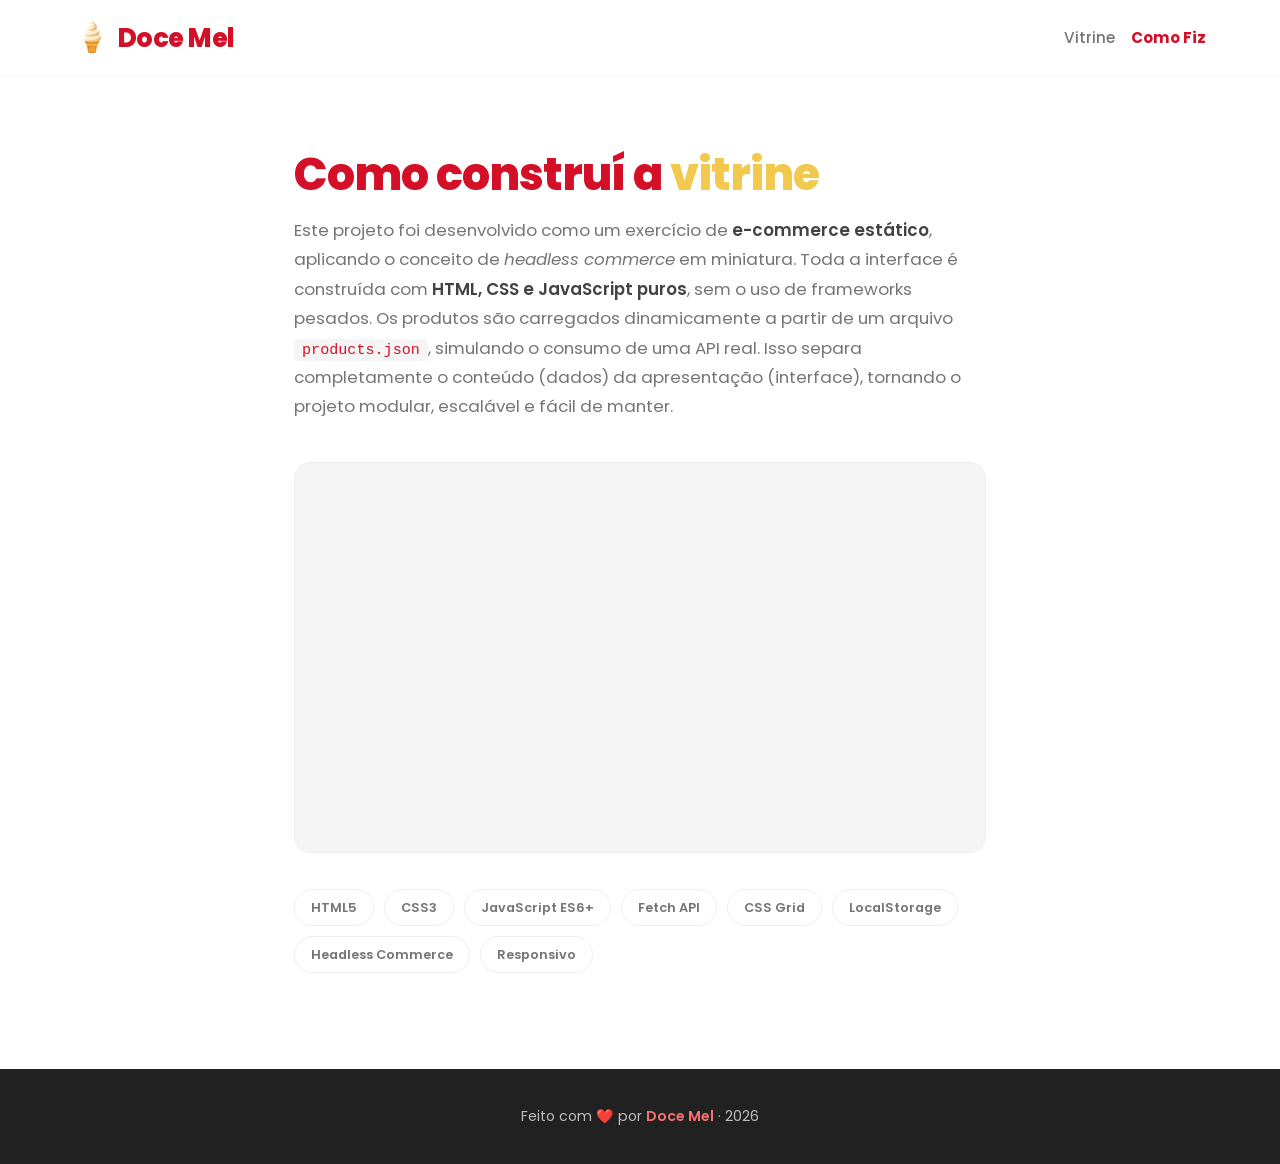
==== como-fiz.html @ f8a7ebe9 "feature/ página base onde irei postar um vídeo de como fiz todo o projeto" ====
<!DOCTYPE html>
<html lang="pt-BR">

<head>
  <meta charset="UTF-8" />
  <meta name="viewport" content="width=device-width, initial-scale=1.0" />

  <!-- SEO -->
  <title>Como Fiz — Doce Mel | Processo de Construção</title>
  <meta name="description"
    content="Conheça o processo técnico por trás da construção da vitrine digital da Doce Mel." />

  <!-- Favicon -->
  <link rel="icon"
    href="data:image/svg+xml,<svg xmlns='http://www.w3.org/2000/svg' viewBox='0 0 100 100'><text y='.9em' font-size='90'>🍦</text></svg>" />

  <!-- Estilos -->
  <link rel="stylesheet" href="style.css" />
</head>

<body>
  <!-- HEADER -->
  <header class="header" id="header">
    <div class="header__container">
      <a href="index.html" class="header__logo" id="logo">
        <span class="header__logo-icon">🍦</span>
        Doce Mel
      </a>

      <div class="header__right">
        <nav class="header__nav" id="main-nav" aria-label="Navegação principal">
          <a href="index.html" class="header__nav-link" id="nav-vitrine">
            Vitrine
          </a>
          <a href="como-fiz.html" class="header__nav-link header__nav-link--active" id="nav-como-fiz">
            Como Fiz
          </a>
        </nav>
      </div>
    </div>
  </header>

  <main>
    <section class="como-fiz" id="como-fiz-section">
      <h1 class="como-fiz__titulo">
        Como construí a
        <span class="como-fiz__titulo-destaque">vitrine</span>
      </h1>

      <p class="como-fiz__descricao">
        Este projeto foi desenvolvido como um exercício de <strong>e-commerce estático</strong>,
        aplicando o conceito de <em>headless commerce</em> em miniatura. Toda a interface é construída
        com <strong>HTML, CSS e JavaScript puros</strong>, sem o uso de frameworks pesados.
        Os produtos são carregados dinamicamente a partir de um arquivo <code>products.json</code>,
        simulando o consumo de uma API real. Isso separa completamente o conteúdo (dados) da
        apresentação (interface), tornando o projeto modular, escalável e fácil de manter.
      </p>

      <!-- Vídeo (iframe genérico para YouTube) -->
      <div class="como-fiz__video-wrapper" id="video-wrapper">
        <iframe
          src=""
          title="Vídeo explicativo: Como construí a vitrine da Doce Mel"
          allow="accelerometer; autoplay; clipboard-write; encrypted-media; gyroscope; picture-in-picture"
          allowfullscreen
        ></iframe>
      </div>

      <!-- Tecnologias -->
      <div class="como-fiz__techs" id="tech-tags">
        <span class="como-fiz__tech-tag">HTML5</span>
        <span class="como-fiz__tech-tag">CSS3</span>
        <span class="como-fiz__tech-tag">JavaScript ES6+</span>
        <span class="como-fiz__tech-tag">Fetch API</span>
        <span class="como-fiz__tech-tag">CSS Grid</span>
        <span class="como-fiz__tech-tag">LocalStorage</span>
        <span class="como-fiz__tech-tag">Headless Commerce</span>
        <span class="como-fiz__tech-tag">Responsivo</span>
      </div>
    </section>
  </main>

  <!-- FOOTER -->
  <footer class="footer" id="footer">
    <p class="footer__texto">
      Feito com <span class="footer__emoji">❤️</span> por
      <strong>Doce Mel</strong> · 2026
    </p>
  </footer>
</body>

</html>
---- style.css ----
/* ============================================================
   DOCE MEL — Sorveteria E-commerce
   Design System: Clean Moderno & Gourmet
   Paleta: Branco puro · Vermelho vibrante · Amarelo dourado
   ============================================================ */

/* --- Fonte geométrica moderna via Google Fonts --- */
@import url('https://fonts.googleapis.com/css2?family=Poppins:wght@300;400;500;600;700;800&display=swap');

/* ============================================================
   1. DESIGN TOKENS
   ============================================================ */
:root {
  /* Vermelho — cor principal */
  --red-50:  #fef2f2;
  --red-100: #fee2e2;
  --red-200: #fecaca;
  --red-300: #f87171;
  --red-400: #ef4444;
  --red-500: #D31027; /* Vermelho Vibrante/Profundo */
  --red-600: #C01313;
  --red-700: #a01010;
  --red-800: #7f0d0d;

  /* Amarelo dourado — acento mínimo */
  --gold-100: #fff9e6;
  --gold-200: #fef0c7;
  --gold-300: #fde68a;
  --gold-400: #F2C94C; /* Amarelo Dourado */
  --gold-500: #e6b800;

  /* Neutros */
  --white:    #FFFFFF;
  --gray-50:  #FAFAFA;
  --gray-100: #F5F5F5;
  --gray-200: #EEEEEE;
  --gray-300: #E0E0E0;
  --gray-400: #BDBDBD;
  --gray-500: #9E9E9E;
  --gray-600: #757575;
  --gray-700: #616161;
  --gray-800: #424242;
  --gray-900: #212121;

  /* Tipografia */
  --font: 'Poppins', sans-serif;

  /* Sombras */
  --shadow-xs:   0 1px 3px rgba(0, 0, 0, 0.04);
  --shadow-sm:   0 2px 8px rgba(0, 0, 0, 0.05);
  --shadow-md:   0 4px 16px rgba(0, 0, 0, 0.07);
  --shadow-lg:   0 8px 32px rgba(0, 0, 0, 0.08);
  --shadow-xl:   0 16px 48px rgba(0, 0, 0, 0.10);
  --shadow-red:  0 4px 20px rgba(211, 16, 39, 0.20);
  --shadow-red-hover: 0 8px 28px rgba(211, 16, 39, 0.30);

  /* Raios */
  --r-sm:   8px;
  --r-md:   12px;
  --r-lg:   16px;
  --r-xl:   24px;
  --r-pill: 9999px;

  /* Transições */
  --ease:      0.25s cubic-bezier(0.4, 0, 0.2, 1);
  --ease-out:  0.35s cubic-bezier(0.22, 1, 0.36, 1);
  --ease-spring: 0.4s cubic-bezier(0.34, 1.56, 0.64, 1);

  /* Layout */
  --max-w: 1180px;
  --px:    24px;
}

/* ============================================================
   2. RESET
   ============================================================ */
*, *::before, *::after {
  margin: 0;
  padding: 0;
  box-sizing: border-box;
}

html {
  scroll-behavior: smooth;
  font-size: 16px;
}

body {
  font-family: var(--font);
  background: var(--white);
  color: var(--gray-800);
  line-height: 1.65;
  -webkit-font-smoothing: antialiased;
  -moz-osx-font-smoothing: grayscale;
  overflow-x: hidden;
}

img { max-width: 100%; display: block; }
a   { text-decoration: none; color: inherit; }
ul  { list-style: none; }
button {
  font-family: var(--font);
  cursor: pointer;
  border: none;
  background: none;
}

/* ============================================================
   3. HEADER
   ============================================================ */
.header {
  position: sticky;
  top: 0;
  z-index: 100;
  background: var(--white);
  border-bottom: 1px solid var(--gray-100);
}

.header__container {
  max-width: var(--max-w);
  margin: 0 auto;
  padding: 14px var(--px);
  display: flex;
  align-items: center;
  justify-content: space-between;
}

/* Logo */
.header__logo {
  display: flex;
  align-items: center;
  gap: 8px;
  font-size: 1.6rem;
  font-weight: 800;
  color: var(--red-500);
  letter-spacing: -0.5px;
  transition: opacity var(--ease);
}
.header__logo-image {
  width: 70px;
  height: 70px;
  object-fit: contain;
}

.header__logo:hover {
  opacity: 0.85;
}

.header__logo-icon {
  font-size: 1.8rem;
}

/* Área direita (Nav + Carrinho) */
.header__right {
  display: flex;
  align-items: center;
  gap: 24px;
}

/* Nav — Links de texto simples */
.header__nav {
  display: flex;
  align-items: center;
  gap: 16px;
}

.header__nav-link {
  font-size: 0.95rem;
  font-weight: 500;
  color: var(--gray-600);
  transition: color var(--ease);
}

.header__nav-link:hover {
  color: var(--red-500);
}

.header__nav-link--active {
  color: var(--red-500);
  font-weight: 700;
}

/* Botão Carrinho — CTA Outline (Borda vermelha, Fundo branco, Texto vermelho) */
.cart-btn {
  position: relative;
  display: flex;
  align-items: center;
  gap: 6px;
  padding: 8px 20px;
  background: var(--white);
  color: var(--red-500);
  font-size: 0.9rem;
  font-weight: 600;
  border: 2px solid var(--red-500);
  border-radius: var(--r-pill);
  transition: background var(--ease), color var(--ease), transform var(--ease);
}

.cart-btn:hover {
  background: var(--red-50);
  transform: translateY(-1px);
}

.cart-btn__icon {
  font-size: 1.1rem;
}

.cart-btn__badge {
  position: absolute;
  top: -8px;
  right: -8px;
  min-width: 22px;
  height: 22px;
  padding: 0 6px;
  display: flex;
  align-items: center;
  justify-content: center;
  background: var(--gold-400);
  color: var(--gray-900);
  font-size: 0.72rem;
  font-weight: 700;
  border-radius: var(--r-pill);
  border: 2px solid var(--white);
  transform: scale(0);
  transition: transform var(--ease-spring);
}

.cart-btn__badge--visible {
  transform: scale(1);
}

@keyframes cartBounce {
  0%, 100% { transform: scale(1); }
  30% { transform: scale(1.15); }
  60% { transform: scale(0.95); }
}

.cart-btn--bounce {
  animation: cartBounce 0.35s ease;
}

/* ============================================================
   4. HERO SECTION (SPLIT LAYOUT)
   ============================================================ */
.hero {
  max-width: var(--max-w);
  margin: 0 auto;
  padding: 80px var(--px) 64px;
  display: flex;
  align-items: center;
  justify-content: space-between;
  gap: 48px;
}

/* Coluna Esquerda: Textos e Busca */
.hero__content {
  flex: 1;
  max-width: 540px;
  text-align: left;
}

.hero__badge {
  display: inline-flex;
  align-items: center;
  gap: 6px;
  padding: 6px 16px;
  background: var(--gold-100);
  border: 1px solid var(--gold-300);
  border-radius: var(--r-pill);
  font-size: 0.85rem;
  font-weight: 600;
  color: var(--gold-500);
  margin-bottom: 20px;
  animation: fadeIn 0.5s ease-out;
}

/* Título Totalmente Vermelho (Alto contraste) */
.hero__titulo {
  font-size: clamp(2.8rem, 5vw, 4.2rem);
  font-weight: 800;
  line-height: 1.1;
  color: var(--red-500); 
  letter-spacing: -1.5px;
  margin-bottom: 16px;
  animation: fadeInUp 0.6s ease-out 0.1s both;
}

.hero__subtitulo {
  font-size: clamp(1rem, 1.8vw, 1.15rem);
  font-weight: 400;
  color: var(--gray-600);
  line-height: 1.6;
  margin-bottom: 40px;
  animation: fadeInUp 0.6s ease-out 0.25s both;
}

/* Barra de Busca movida para dentro do Hero */
.busca__wrapper {
  position: relative;
  width: 100%;
  max-width: 480px;
  animation: fadeInUp 0.5s ease-out 0.35s both;
}

.busca__icone {
  position: absolute;
  left: 20px;
  top: 50%;
  transform: translateY(-50%);
  font-size: 1.1rem;
  color: var(--red-500); /* Ícone de lupa vermelho */
  pointer-events: none;
  transition: color var(--ease);
}

.busca__input {
  width: 100%;
  padding: 16px 20px 16px 52px;
  border: 2px solid var(--gold-300); /* Amarelo muito sutil no estado normal */
  border-radius: var(--r-pill);
  font-family: var(--font);
  font-size: 0.95rem;
  font-weight: 400;
  color: var(--gray-800);
  background: var(--white);
  transition: border-color var(--ease), box-shadow var(--ease);
  outline: none;
}

.busca__input::placeholder {
  color: var(--gray-400);
}

/* Focus da Busca: Borda fica vermelha principal */
.busca__input:focus {
  border-color: var(--red-500);
  box-shadow: 0 0 0 4px rgba(211, 16, 39, 0.08);
}

/* Coluna Direita: Imagem de Produto (Apetite Visual) */
.hero__image-container {
  flex: 1;
  display: flex;
  justify-content: flex-end;
  align-items: center;
  animation: fadeIn 0.8s ease-out 0.2s both;
}

.hero__image {
  max-width: 100%;
  height: auto;
  max-height: 500px;
  object-fit: contain;
  /* Drop-shadow para PNG transparente */
  filter: drop-shadow(0 20px 30px rgba(0,0,0,0.15));
}

@keyframes fadeIn {
  from { opacity: 0; }
  to   { opacity: 1; }
}

@keyframes fadeInUp {
  from { opacity: 0; transform: translateY(16px); }
  to   { opacity: 1; transform: translateY(0); }
}

/* ============================================================
   5. GRID DE PRODUTOS
   ============================================================ */
.produtos {
  max-width: var(--max-w);
  margin: 0 auto;
  padding: 0 var(--px) 96px;
}

.produtos__titulo-secao {
  font-size: 1.25rem;
  font-weight: 700;
  color: var(--gray-900);
  margin-bottom: 32px;
  letter-spacing: -0.3px;
}

.produtos__titulo-secao span {
  color: var(--red-500);
}

#products-grid {
  display: grid;
  grid-template-columns: repeat(auto-fill, minmax(270px, 1fr));
  gap: 24px;
}

/* ============================================================
   6. CARD DE PRODUTO
   ============================================================ */
.card {
  background: var(--white);
  border-radius: var(--r-lg);
  overflow: hidden;
  border: 1px solid var(--gray-200);
  box-shadow: var(--shadow-sm);
  transition: transform var(--ease-out), box-shadow var(--ease-out), border-color var(--ease);
  cursor: default;
  animation: fadeInCard 0.45s ease-out both;
  animation-delay: var(--delay, 0s);
}

@keyframes fadeInCard {
  from { opacity: 0; transform: translateY(24px); }
  to   { opacity: 1; transform: translateY(0); }
}

.card:hover {
  transform: translateY(-6px);
  box-shadow: var(--shadow-lg);
  border-color: var(--gray-300);
}

/* Imagem */
.card__imagem-wrapper {
  position: relative;
  width: 100%;
  height: 370px;
  overflow: hidden;
  background: var(--gray-100);
}

.card__imagem {
  width: 100%;
  height: 100%;
  object-fit: cover;
  transition: transform var(--ease-out);
}

.card:hover .card__imagem {
  transform: scale(1.06);
}

/* Badge de categoria */
.card__categoria {
  position: absolute;
  top: 12px;
  left: 12px;
  padding: 5px 14px;
  background: var(--gold-400);
  border-radius: var(--r-pill);
  font-size: 0.7rem;
  font-weight: 700;
  color: var(--gray-900);
  letter-spacing: 0.6px;
  text-transform: uppercase;
}

/* Conteúdo */
.card__conteudo {
  padding: 18px 20px 22px;
}

.card__nome {
  font-size: 1.05rem;
  font-weight: 700;
  color: var(--gray-900);
  margin-bottom: 6px;
  line-height: 1.35;
  letter-spacing: -0.2px;
}

.card__descricao {
  font-size: 0.85rem;
  font-weight: 400;
  color: var(--gray-600);
  line-height: 1.6;
  margin-bottom: 16px;
  display: -webkit-box;
  -webkit-line-clamp: 2;
  -webkit-box-orient: vertical;
  overflow: hidden;
}

/* Rodapé: preço + botão */
.card__rodape {
  display: flex;
  align-items: center;
  justify-content: space-between;
}

.card__preco {
  font-size: 1.3rem;
  font-weight: 800;
  color: var(--red-500);
  letter-spacing: -0.5px;
}

.card__preco-cifrao {
  font-size: 0.8rem;
  font-weight: 600;
  margin-right: 1px;
}

/* Botão Adicionar (Fundo vermelho, texto branco) */
.card__botao {
  display: inline-flex;
  align-items: center;
  gap: 5px;
  padding: 10px 18px;
  background: var(--red-500);
  color: var(--white);
  font-size: 0.82rem;
  font-weight: 600;
  border-radius: var(--r-pill);
  cursor: pointer;
  transition: background var(--ease), transform var(--ease), box-shadow var(--ease);
  box-shadow: var(--shadow-red);
}

.card__botao:hover {
  background: var(--red-600); /* Vermelho mais escuro no :hover */
  transform: translateY(-1px);
  box-shadow: var(--shadow-red-hover);
}

.card__botao:active {
  transform: translateY(0);
}

.card__botao--added {
  background: var(--gold-400) !important;
  color: var(--gray-900) !important;
  box-shadow: 0 4px 14px rgba(242, 201, 76, 0.35) !important;
}

/* ============================================================
   7. ESTADO VAZIO
   ============================================================ */
.vazio {
  grid-column: 1 / -1;
  text-align: center;
  padding: 72px 20px;
  animation: fadeInUp 0.4s ease-out;
}

.vazio__icone {
  font-size: 3.5rem;
  margin-bottom: 16px;
}

.vazio__titulo {
  font-size: 1.2rem;
  font-weight: 700;
  color: var(--gray-800);
  margin-bottom: 6px;
}

.vazio__texto {
  font-size: 0.95rem;
  color: var(--gray-500);
  font-weight: 400;
}

/* ============================================================
   8. CARRINHO LATERAL (Drawer)
   ============================================================ */
.cart-overlay {
  position: fixed;
  inset: 0;
  z-index: 200;
  background: rgba(33, 33, 33, 0.45);
  backdrop-filter: blur(6px);
  opacity: 0;
  visibility: hidden;
  transition: opacity var(--ease-out), visibility var(--ease-out);
}

.cart-overlay--open {
  opacity: 1;
  visibility: visible;
}

.cart-drawer {
  position: fixed;
  top: 0;
  right: 0;
  z-index: 201;
  width: 400px;
  max-width: 92vw;
  height: 100vh;
  background: var(--white);
  border-left: 1px solid var(--gray-200);
  display: flex;
  flex-direction: column;
  transform: translateX(100%);
  transition: transform var(--ease-out);
}

.cart-drawer--open {
  transform: translateX(0);
}

.cart-drawer__header {
  display: flex;
  align-items: center;
  justify-content: space-between;
  padding: 20px 24px;
  border-bottom: 1px solid var(--gray-200);
}

.cart-drawer__titulo {
  font-size: 1.15rem;
  font-weight: 700;
  color: var(--gray-900);
}

.cart-drawer__fechar {
  width: 36px;
  height: 36px;
  display: flex;
  align-items: center;
  justify-content: center;
  font-size: 1.1rem;
  color: var(--gray-500);
  background: var(--gray-100);
  border-radius: var(--r-pill);
  transition: background var(--ease), color var(--ease), transform var(--ease);
}

.cart-drawer__fechar:hover {
  background: var(--red-50);
  color: var(--red-500);
  transform: rotate(90deg);
}

.cart-drawer__items {
  flex: 1;
  overflow-y: auto;
  padding: 12px 24px;
}

.cart-drawer__vazio {
  text-align: center;
  padding: 56px 16px;
}

.cart-drawer__vazio-icone {
  font-size: 3rem;
  margin-bottom: 12px;
  opacity: 0.5;
}

.cart-drawer__vazio-texto {
  font-size: 0.95rem;
  color: var(--gray-500);
  line-height: 1.6;
}

.cart-item {
  display: flex;
  align-items: center;
  gap: 12px;
  padding: 14px 0;
  border-bottom: 1px solid var(--gray-100);
  animation: fadeInUp 0.3s ease-out;
}

.cart-item__imagem {
  width: 56px;
  height: 56px;
  border-radius: var(--r-sm);
  object-fit: cover;
  flex-shrink: 0;
}

.cart-item__info {
  flex: 1;
  min-width: 0;
}

.cart-item__nome {
  font-size: 0.9rem;
  font-weight: 600;
  color: var(--gray-800);
  white-space: nowrap;
  overflow: hidden;
  text-overflow: ellipsis;
}

.cart-item__preco {
  font-size: 0.85rem;
  font-weight: 600;
  color: var(--red-500);
  margin-top: 2px;
}

.cart-item__controles {
  display: flex;
  align-items: center;
  gap: 6px;
  flex-shrink: 0;
}

.cart-item__qty-btn {
  width: 30px;
  height: 30px;
  display: flex;
  align-items: center;
  justify-content: center;
  font-size: 0.95rem;
  font-weight: 700;
  color: var(--gray-700);
  background: var(--gray-100);
  border-radius: var(--r-pill);
  transition: background var(--ease), color var(--ease);
}

.cart-item__qty-btn:hover {
  background: var(--red-100);
  color: var(--red-600);
}

.cart-item__qty {
  font-size: 0.9rem;
  font-weight: 700;
  color: var(--gray-900);
  min-width: 18px;
  text-align: center;
}

.cart-item__remover {
  width: 30px;
  height: 30px;
  display: flex;
  align-items: center;
  justify-content: center;
  font-size: 0.85rem;
  color: var(--gray-400);
  border-radius: var(--r-pill);
  transition: background var(--ease), color var(--ease);
  flex-shrink: 0;
}

.cart-item__remover:hover {
  background: var(--red-50);
  color: var(--red-500);
}

.cart-drawer__footer {
  padding: 18px 24px 22px;
  border-top: 1px solid var(--gray-200);
}

.cart-drawer__total {
  display: flex;
  align-items: center;
  justify-content: space-between;
  margin-bottom: 14px;
}

.cart-drawer__total-label {
  font-size: 0.95rem;
  font-weight: 500;
  color: var(--gray-600);
}

.cart-drawer__total-valor {
  font-size: 1.4rem;
  font-weight: 800;
  color: var(--red-500);
  letter-spacing: -0.5px;
}

.cart-drawer__checkout {
  width: 100%;
  padding: 14px;
  background: var(--red-500);
  color: var(--white);
  font-size: 0.95rem;
  font-weight: 700;
  border-radius: var(--r-md);
  transition: background var(--ease), transform var(--ease), box-shadow var(--ease);
  box-shadow: var(--shadow-red);
}

.cart-drawer__checkout:hover {
  background: var(--red-600);
  transform: translateY(-1px);
  box-shadow: var(--shadow-red-hover);
}

@keyframes slideOutRight {
  to { opacity: 0; transform: translateX(24px); }
}

.cart-item--removing {
  animation: slideOutRight 0.25s ease-out forwards;
}

/* ============================================================
   9. TOAST
   ============================================================ */
.toast {
  position: fixed;
  bottom: 32px;
  left: 50%;
  transform: translateX(-50%) translateY(80px);
  z-index: 300;
  padding: 12px 24px;
  background: var(--gray-900);
  color: var(--white);
  font-size: 0.9rem;
  font-weight: 500;
  border-radius: var(--r-pill);
  box-shadow: var(--shadow-xl);
  opacity: 0;
  transition: transform var(--ease-spring), opacity 0.3s ease;
  pointer-events: none;
}

.toast--show {
  opacity: 1;
  transform: translateX(-50%) translateY(0);
}

.toast__emoji {
  margin-right: 6px;
}

/* ============================================================
   10. FOOTER
   ============================================================ */
.footer {
  background: var(--gray-900);
  color: var(--gray-400);
  text-align: center;
  padding: 36px var(--px);
}

.footer__texto {
  font-size: 0.88rem;
  font-weight: 400;
}

.footer__texto strong {
  color: var(--red-300);
  font-weight: 600;
}

.footer__emoji {
  display: inline-block;
  animation: float 2.5s ease-in-out infinite;
}

/* ============================================================
   11. PÁGINA "COMO FIZ"
   ============================================================ */
.como-fiz {
  max-width: 740px;
  margin: 0 auto;
  padding: 72px var(--px) 96px;
}

.como-fiz__titulo {
  font-size: clamp(2rem, 4vw, 2.8rem);
  font-weight: 800;
  color: var(--red-500);
  margin-bottom: 16px;
  letter-spacing: -1px;
  line-height: 1.15;
  animation: fadeInUp 0.5s ease-out;
}

.como-fiz__titulo-destaque {
  color: var(--gold-400);
}

.como-fiz__descricao {
  font-size: 1.05rem;
  font-weight: 400;
  color: var(--gray-600);
  line-height: 1.75;
  margin-bottom: 40px;
  animation: fadeInUp 0.5s ease-out 0.1s both;
}

.como-fiz__descricao strong {
  color: var(--gray-800);
  font-weight: 600;
}

.como-fiz__descricao code {
  background: var(--gray-100);
  padding: 2px 8px;
  border-radius: 4px;
  font-size: 0.9em;
  color: var(--red-500);
}

.como-fiz__video-wrapper {
  position: relative;
  width: 100%;
  padding-bottom: 56.25%;
  border-radius: var(--r-lg);
  overflow: hidden;
  border: 1px solid var(--gray-200);
  background: var(--gray-100);
  animation: fadeInUp 0.5s ease-out 0.2s both;
}

.como-fiz__video-wrapper iframe {
  position: absolute;
  top: 0;
  left: 0;
  width: 100%;
  height: 100%;
  border: none;
}

.como-fiz__techs {
  display: flex;
  flex-wrap: wrap;
  gap: 10px;
  margin-top: 36px;
  animation: fadeInUp 0.5s ease-out 0.3s both;
}

.como-fiz__tech-tag {
  padding: 7px 16px;
  background: var(--white);
  border: 1.5px solid var(--gray-200);
  border-radius: var(--r-pill);
  font-size: 0.8rem;
  font-weight: 600;
  color: var(--gray-600);
  transition: border-color var(--ease), color var(--ease), background var(--ease), transform var(--ease);
}

.como-fiz__tech-tag:hover {
  border-color: var(--red-500);
  color: var(--red-500);
  background: var(--red-50);
  transform: translateY(-2px);
}

/* ============================================================
   12. RESPONSIVIDADE (Mobile First - Ajustes para telas menores)
   ============================================================ */

/* Tablets */
@media (max-width: 768px) {
  .hero {
    flex-direction: column-reverse; /* Imagem no topo em telas menores */
    text-align: center;
    padding: 40px var(--px) 40px;
    gap: 32px;
  }

  .hero__content {
    max-width: 100%;
    text-align: center;
  }

  .busca__wrapper {
    margin: 0 auto;
  }

  .hero__image-container {
    justify-content: center;
  }

  .hero__image {
    max-height: 350px;
  }

  #products-grid {
    grid-template-columns: repeat(auto-fill, minmax(230px, 1fr));
    gap: 18px;
  }

  .header__container {
    flex-wrap: wrap;
    gap: 10px;
  }

  .header__right {
    gap: 16px;
  }

  .cart-drawer {
    width: 100vw;
    max-width: 100vw;
  }
}

/* Mobile */
@media (max-width: 480px) {
  :root {
    --px: 16px;
  }

  .hero__titulo {
    font-size: 2.2rem;
    letter-spacing: -0.8px;
  }

  .hero__subtitulo {
    font-size: 0.95rem;
  }

  .hero {
    padding: 32px var(--px);
    gap: 24px;
  }
  
  .hero__image {
    max-height: 280px;
  }

  #products-grid {
    grid-template-columns: 1fr;
    gap: 16px;
  }

  .busca__input {
    padding: 13px 18px 13px 46px;
    font-size: 0.9rem;
  }

  .card__conteudo {
    padding: 14px 16px 18px;
  }

  .header__nav {
    gap: 10px;
  }

  .header__nav-link {
    font-size: 0.85rem;
  }

  .cart-btn span:not(.cart-btn__icon):not(.cart-btn__badge) {
    display: none;
  }

  .cart-btn {
    padding: 8px 14px;
  }

  .como-fiz__titulo {
    font-size: 1.8rem;
  }
}

/* ============================================================
   13. SKELETONS & ACESSIBILIDADE
   ============================================================ */
.skeleton {
  background: linear-gradient(90deg, var(--gray-100) 25%, var(--gray-200) 50%, var(--gray-100) 75%);
  background-size: 200% 100%;
  animation: shimmer 1.5s infinite;
  border-radius: var(--r-lg);
}

@keyframes shimmer {
  0% { background-position: -200% 0; }
  100% { background-position: 200% 0; }
}

.skeleton-card {
  height: 380px;
}

@media (prefers-reduced-motion: reduce) {
  *, *::before, *::after {
    animation-duration: 0.01ms !important;
    animation-iteration-count: 1 !important;
    transition-duration: 0.01ms !important;
  }
}

:focus-visible {
  outline: 2.5px solid var(--red-500);
  outline-offset: 2px;
  border-radius: var(--r-sm);
}

body.cart-open {
  overflow: hidden;
}
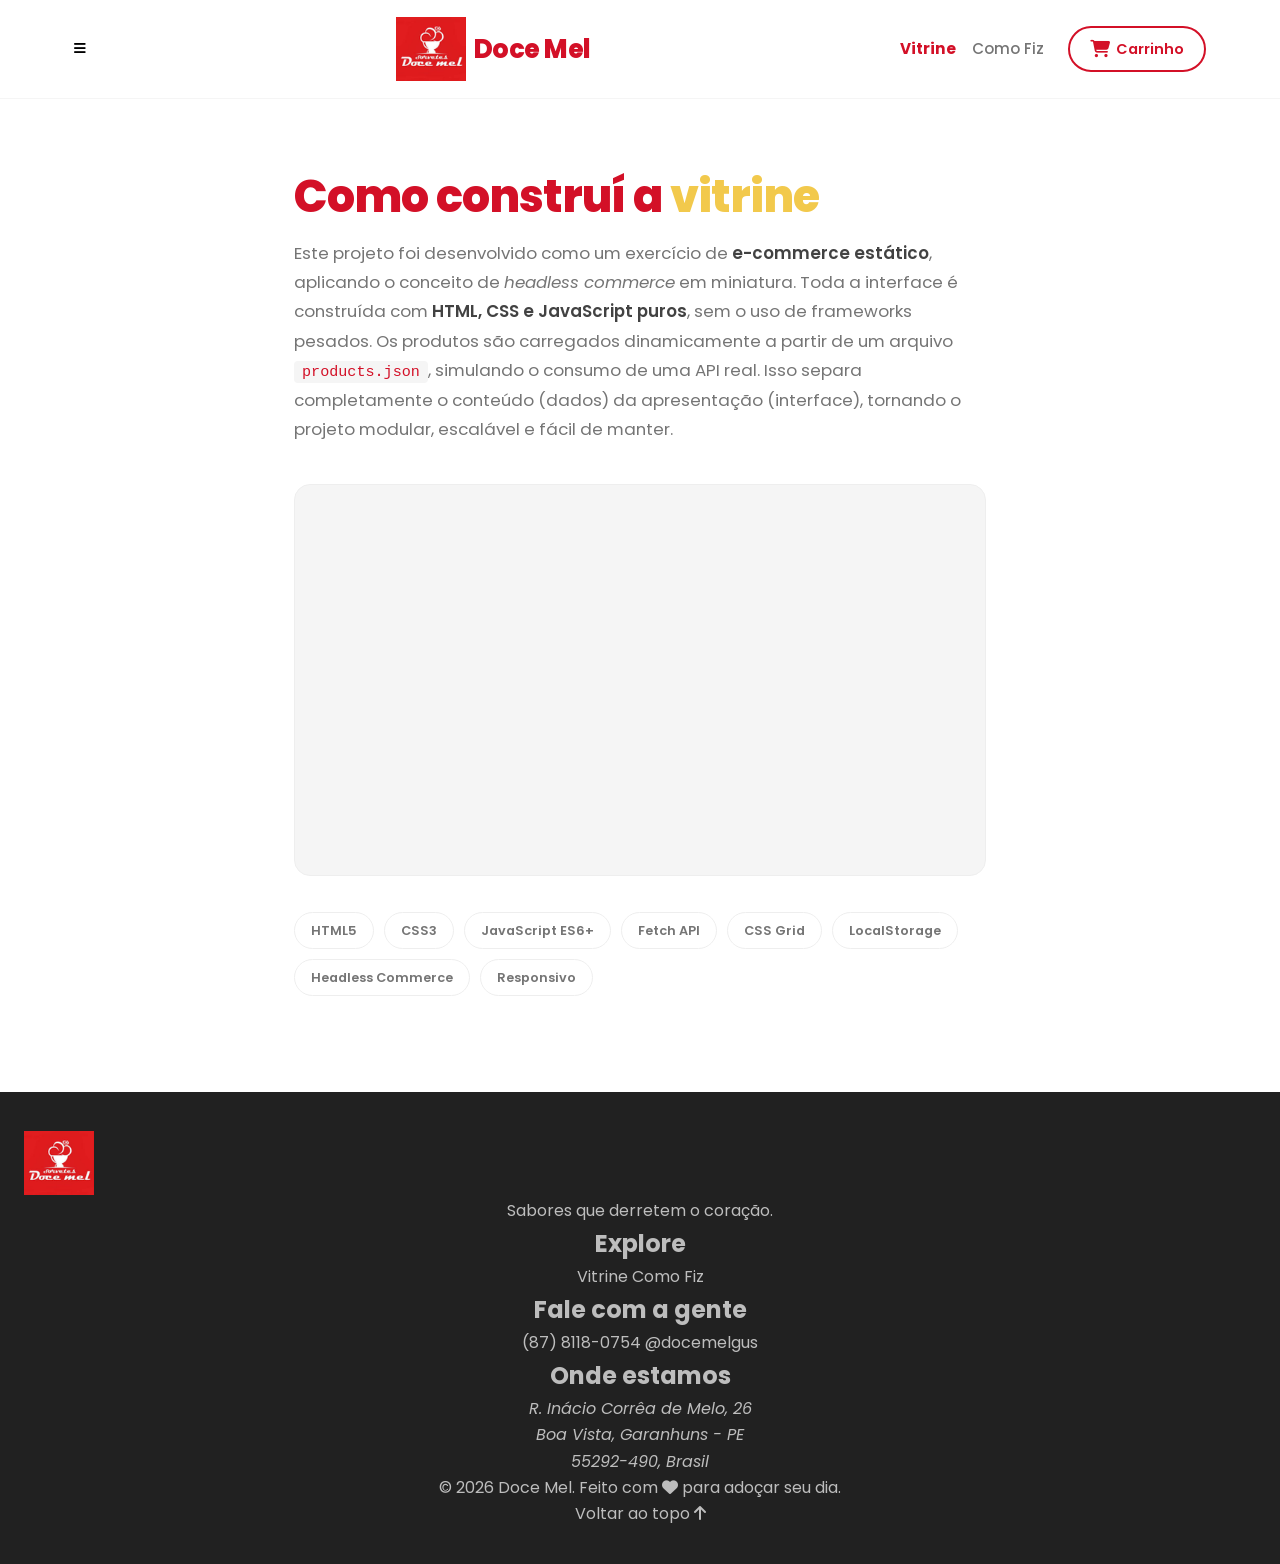
==== commit d3da9e51: "atualziando footer e header" ====
--- a/como-fiz.html
+++ b/como-fiz.html
@@ -11,8 +11,8 @@
     content="Conheça o processo técnico por trás da construção da vitrine digital da Doce Mel." />
 
   <!-- Favicon -->
-  <link rel="icon"
-    href="data:image/svg+xml,<svg xmlns='http://www.w3.org/2000/svg' viewBox='0 0 100 100'><text y='.9em' font-size='90'>🍦</text></svg>" />
+  <link rel="icon" type="image/png" href="images/Logo.png" />
+  <link rel="stylesheet" href="https://cdnjs.cloudflare.com/ajax/libs/font-awesome/6.5.2/css/all.min.css" />
 
   <!-- Estilos -->
   <link rel="stylesheet" href="style.css" />
@@ -20,22 +20,36 @@
 
 <body>
   <!-- HEADER -->
-  <header class="header" id="header">
+<header class="header" id="header">
     <div class="header__container">
+      <button class="menu-toggle" id="menu-toggle" type="button" aria-label="Abrir menu" aria-expanded="false" aria-controls="main-nav">
+        <i class="fa-solid fa-bars" aria-hidden="true"></i>
+      </button>
+      <!-- Logo vermelho bold -->
       <a href="index.html" class="header__logo" id="logo">
-        <span class="header__logo-icon">🍦</span>
+        <span class="header__logo-icon">
+          <img src="images/Logo.png" alt="Logo oficial" class="header__logo-image" />
+        </span>
         Doce Mel
       </a>
 
+      <!-- Nav + Carrinho -->
       <div class="header__right">
         <nav class="header__nav" id="main-nav" aria-label="Navegação principal">
-          <a href="index.html" class="header__nav-link" id="nav-vitrine">
+          <a href="index.html" class="header__nav-link header__nav-link--active" id="nav-vitrine">
             Vitrine
           </a>
-          <a href="como-fiz.html" class="header__nav-link header__nav-link--active" id="nav-como-fiz">
+          <a href="como-fiz.html" class="header__nav-link" id="nav-como-fiz">
             Como Fiz
           </a>
         </nav>
+
+        <!-- Botão do carrinho como principal CTA (Estilo Outline) -->
+        <button class="cart-btn" id="cart-btn" aria-label="Abrir carrinho de compras">
+          <span class="cart-btn__icon" aria-hidden="true"><i class="fa-solid fa-cart-shopping"></i></span>
+          <span>Carrinho</span>
+          <span class="cart-btn__badge" id="cart-badge">0</span>
+        </button>
       </div>
     </div>
   </header>
@@ -81,12 +95,36 @@
   </main>
 
   <!-- FOOTER -->
-  <footer class="footer" id="footer">
-    <p class="footer__texto">
-      Feito com <span class="footer__emoji">❤️</span> por
-      <strong>Doce Mel</strong> · 2026
-    </p>
+<footer class="footer" id="footer">
+    <div class="footer__container">
+      <div class="footer__brand">
+        <a href="index.html" class="footer__logo"><span class="header__logo-icon">
+          <img src="images/Logo.png" alt="Logo oficial" class="header__logo-image" />
+        </span></a>
+        <p class="footer__tagline">Sabores que derretem o coração.</p>
+      </div>
+      <div class="footer__column">
+        <h2 class="footer__heading">Explore</h2>
+        <a href="index.html" class="footer__link">Vitrine</a>
+        <a href="como-fiz.html" class="footer__link">Como Fiz</a>
+      </div>
+      <div class="footer__column">
+        <h2 class="footer__heading">Fale com a gente</h2>
+        <a href="tel:+558781180754" class="footer__link">(87) 8118-0754</a>
+        <a href="https://www.instagram.com/docemelgus/" class="footer__link" target="_blank" rel="noopener noreferrer">@docemelgus</a>
+      </div>
+      <div class="footer__column footer__column--address">
+        <h2 class="footer__heading">Onde estamos</h2>
+        <address class="footer__address">R. Inácio Corrêa de Melo, 26<br />Boa Vista, Garanhuns - PE<br />55292-490, Brasil</address>
+      </div>
+    </div>
+    <div class="footer__bottom">
+      <p>© 2026 Doce Mel. Feito com <span class="footer__emoji" aria-hidden="true"><i class="fa-solid fa-heart"></i></span> para adoçar seu dia.</p>
+      <a href="#header" class="footer__back-top">Voltar ao topo <i class="fa-solid fa-arrow-up" aria-hidden="true"></i></a>
+    </div>
   </footer>
+  <script src="menu.js" defer></script>
+  <script src="scroll.js" defer></script>
 </body>
 
 </html>
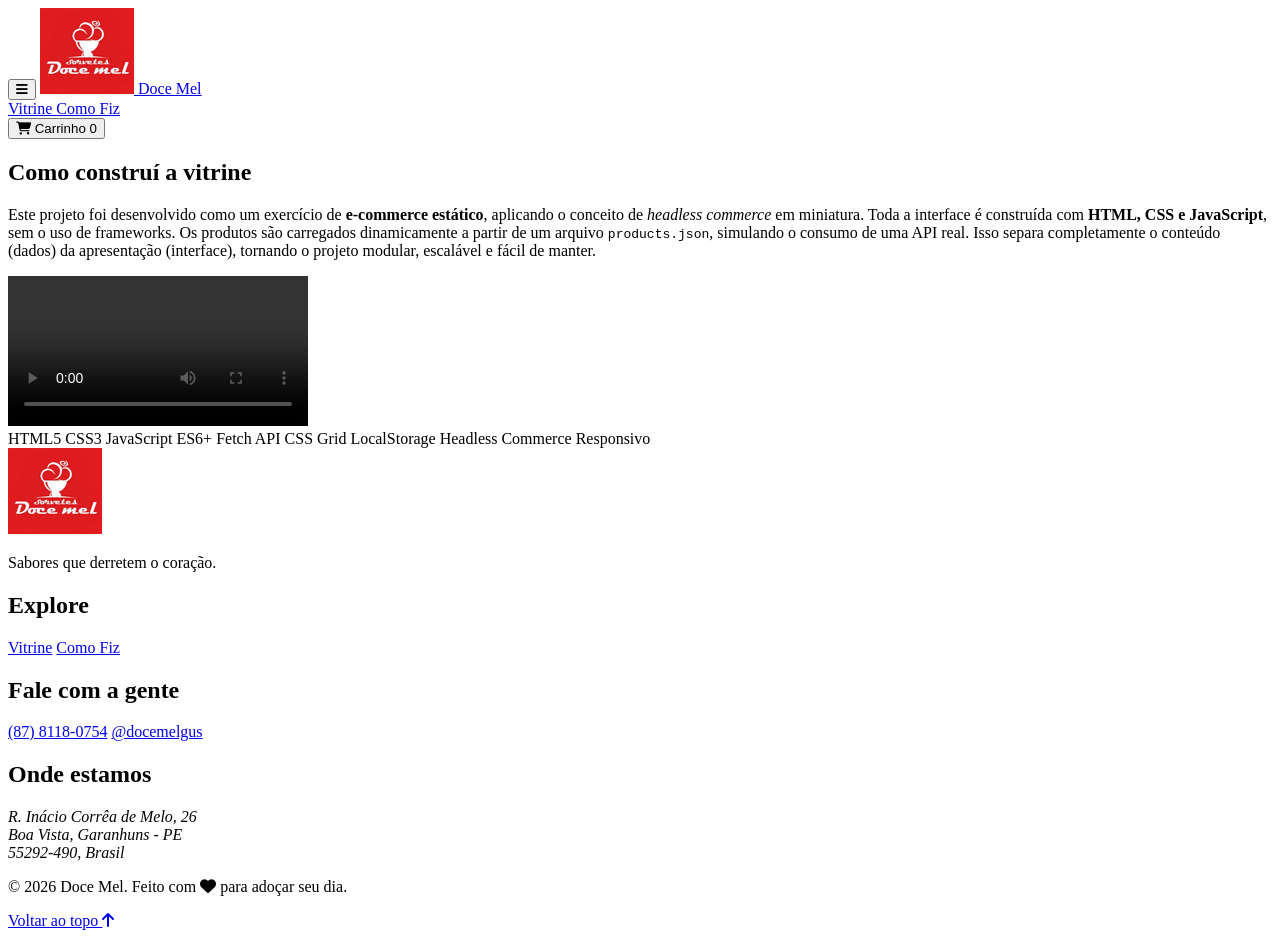
==== commit ffe2f59d: "Implementando o video 'como-fiz' na página como fiz e atualizando seu css" ====
--- a/como-fiz.html
+++ b/como-fiz.html
@@ -5,27 +5,22 @@
   <meta charset="UTF-8" />
   <meta name="viewport" content="width=device-width, initial-scale=1.0" />
 
-  <!-- SEO -->
   <title>Como Fiz — Doce Mel | Processo de Construção</title>
   <meta name="description"
     content="Conheça o processo técnico por trás da construção da vitrine digital da Doce Mel." />
 
-  <!-- Favicon -->
   <link rel="icon" type="image/png" href="images/Logo.png" />
   <link rel="stylesheet" href="https://cdnjs.cloudflare.com/ajax/libs/font-awesome/6.5.2/css/all.min.css" />
 
-  <!-- Estilos -->
-  <link rel="stylesheet" href="style.css" />
+  <link rel="stylesheet" href="css/style.css" />
 </head>
 
 <body>
-  <!-- HEADER -->
-<header class="header" id="header">
+  <header class="header" id="header">
     <div class="header__container">
       <button class="menu-toggle" id="menu-toggle" type="button" aria-label="Abrir menu" aria-expanded="false" aria-controls="main-nav">
         <i class="fa-solid fa-bars" aria-hidden="true"></i>
       </button>
-      <!-- Logo vermelho bold -->
       <a href="index.html" class="header__logo" id="logo">
         <span class="header__logo-icon">
           <img src="images/Logo.png" alt="Logo oficial" class="header__logo-image" />
@@ -33,7 +28,6 @@
         Doce Mel
       </a>
 
-      <!-- Nav + Carrinho -->
       <div class="header__right">
         <nav class="header__nav" id="main-nav" aria-label="Navegação principal">
           <a href="index.html" class="header__nav-link header__nav-link--active" id="nav-vitrine">
@@ -44,7 +38,6 @@
           </a>
         </nav>
 
-        <!-- Botão do carrinho como principal CTA (Estilo Outline) -->
         <button class="cart-btn" id="cart-btn" aria-label="Abrir carrinho de compras">
           <span class="cart-btn__icon" aria-hidden="true"><i class="fa-solid fa-cart-shopping"></i></span>
           <span>Carrinho</span>
@@ -64,23 +57,19 @@
       <p class="como-fiz__descricao">
         Este projeto foi desenvolvido como um exercício de <strong>e-commerce estático</strong>,
         aplicando o conceito de <em>headless commerce</em> em miniatura. Toda a interface é construída
-        com <strong>HTML, CSS e JavaScript puros</strong>, sem o uso de frameworks pesados.
+        com <strong>HTML, CSS e JavaScript</strong>, sem o uso de frameworks.
         Os produtos são carregados dinamicamente a partir de um arquivo <code>products.json</code>,
         simulando o consumo de uma API real. Isso separa completamente o conteúdo (dados) da
         apresentação (interface), tornando o projeto modular, escalável e fácil de manter.
       </p>
 
-      <!-- Vídeo (iframe genérico para YouTube) -->
       <div class="como-fiz__video-wrapper" id="video-wrapper">
-        <iframe
-          src=""
-          title="Vídeo explicativo: Como construí a vitrine da Doce Mel"
-          allow="accelerometer; autoplay; clipboard-write; encrypted-media; gyroscope; picture-in-picture"
-          allowfullscreen
-        ></iframe>
+        <video controls playsinline class="como-fiz__video" id="como-fiz-video">
+          <source src="../videos/como-fiz_video.mp4" type="video/mp4" />
+          Seu navegador não suporta o elemento de vídeo.
+        </video>
       </div>
 
-      <!-- Tecnologias -->
       <div class="como-fiz__techs" id="tech-tags">
         <span class="como-fiz__tech-tag">HTML5</span>
         <span class="como-fiz__tech-tag">CSS3</span>
@@ -94,7 +83,6 @@
     </section>
   </main>
 
-  <!-- FOOTER -->
 <footer class="footer" id="footer">
     <div class="footer__container">
       <div class="footer__brand">
@@ -123,8 +111,8 @@
       <a href="#header" class="footer__back-top">Voltar ao topo <i class="fa-solid fa-arrow-up" aria-hidden="true"></i></a>
     </div>
   </footer>
-  <script src="menu.js" defer></script>
-  <script src="scroll.js" defer></script>
+  <script src="js/menu.js" defer></script>
+  <script src="js/scroll.js" defer></script>
 </body>
 
 </html>
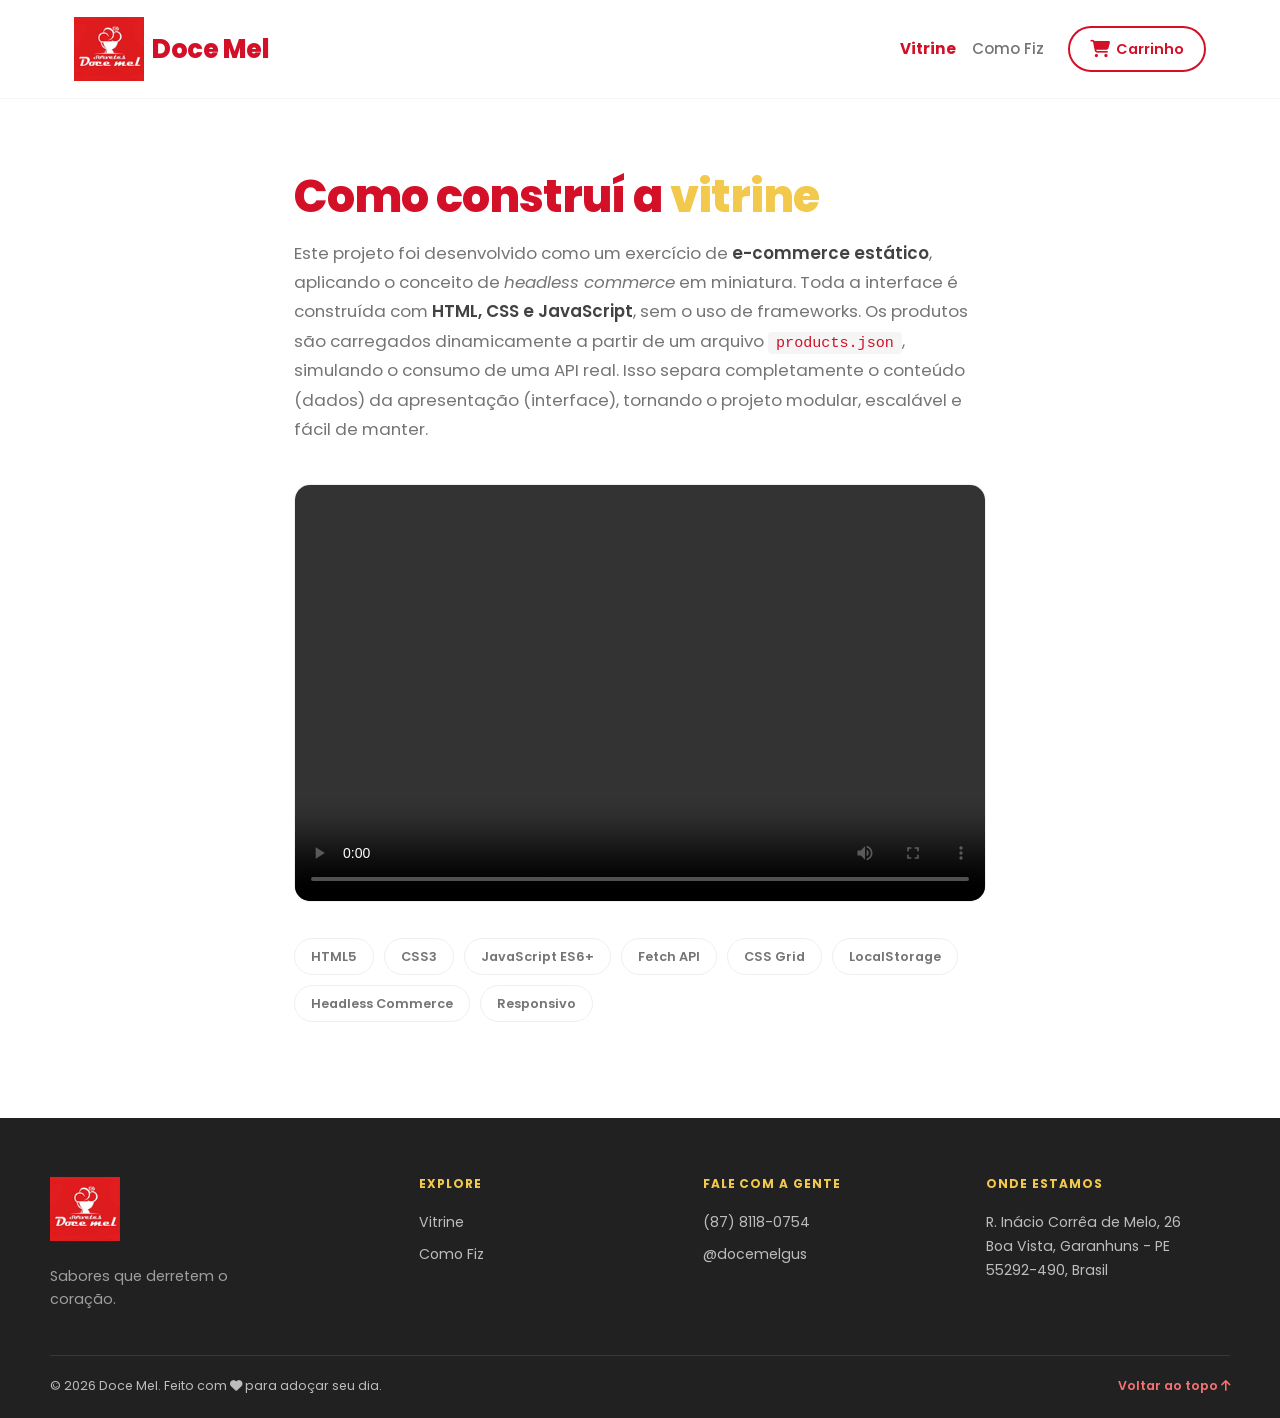
==== commit 47de329f: "resolvendo bugs de rotas encontradas no deploy" ====
--- a/como-fiz.html
+++ b/como-fiz.html
@@ -63,12 +63,7 @@
         apresentação (interface), tornando o projeto modular, escalável e fácil de manter.
       </p>
 
-      <div class="como-fiz__video-wrapper" id="video-wrapper">
-        <video controls playsinline class="como-fiz__video" id="como-fiz-video">
-          <source src="../videos/como-fiz_video.mp4" type="video/mp4" />
-          Seu navegador não suporta o elemento de vídeo.
-        </video>
-      </div>
+      <div class="como-fiz__video-wrapper" id="video-wrapper">\n        <video controls playsinline class="como-fiz__video" id="como-fiz-video">\n          <source src="videos/como-fiz_video.mp4" type="video/mp4" />\n          Seu navegador não suporta o elemento de vídeo.\n        </video>\n      </div>
 
       <div class="como-fiz__techs" id="tech-tags">
         <span class="como-fiz__tech-tag">HTML5</span>
--- a/css/style.css
+++ b/css/style.css
@@ -0,0 +1,1277 @@
+/* ============================================================
+   DOCE MEL — Sorveteria E-commerce
+   Design System: Clean Moderno & Gourmet
+   Paleta: Branco puro · Vermelho vibrante · Amarelo dourado
+   ============================================================ */
+
+/* --- Fonte geométrica moderna via Google Fonts --- */
+@import url('https://fonts.googleapis.com/css2?family=Poppins:wght@300;400;500;600;700;800&display=swap');
+
+/* ============================================================
+   1. DESIGN TOKENS
+   ============================================================ */
+:root {
+  /* Vermelho — cor principal */
+  --red-50:  #fef2f2;
+  --red-100: #fee2e2;
+  --red-200: #fecaca;
+  --red-300: #f87171;
+  --red-400: #ef4444;
+  --red-500: #D31027; /* Vermelho Vibrante/Profundo */
+  --red-600: #C01313;
+  --red-700: #a01010;
+  --red-800: #7f0d0d;
+
+  /* Amarelo dourado — acento mínimo */
+  --gold-100: #fff9e6;
+  --gold-200: #fef0c7;
+  --gold-300: #fde68a;
+  --gold-400: #F2C94C; /* Amarelo Dourado */
+  --gold-500: #e6b800;
+
+  /* Neutros */
+  --white:    #FFFFFF;
+  --gray-50:  #FAFAFA;
+  --gray-100: #F5F5F5;
+  --gray-200: #EEEEEE;
+  --gray-300: #E0E0E0;
+  --gray-400: #BDBDBD;
+  --gray-500: #9E9E9E;
+  --gray-600: #757575;
+  --gray-700: #616161;
+  --gray-800: #424242;
+  --gray-900: #212121;
+
+  /* Tipografia */
+  --font: 'Poppins', sans-serif;
+
+  /* Sombras */
+  --shadow-xs:   0 1px 3px rgba(0, 0, 0, 0.04);
+  --shadow-sm:   0 2px 8px rgba(0, 0, 0, 0.05);
+  --shadow-md:   0 4px 16px rgba(0, 0, 0, 0.07);
+  --shadow-lg:   0 8px 32px rgba(0, 0, 0, 0.08);
+  --shadow-xl:   0 16px 48px rgba(0, 0, 0, 0.10);
+  --shadow-red:  0 4px 20px rgba(211, 16, 39, 0.20);
+  --shadow-red-hover: 0 8px 28px rgba(211, 16, 39, 0.30);
+
+  /* Raios */
+  --r-sm:   8px;
+  --r-md:   12px;
+  --r-lg:   16px;
+  --r-xl:   24px;
+  --r-pill: 9999px;
+
+  /* Transições */
+  --ease:      0.25s cubic-bezier(0.4, 0, 0.2, 1);
+  --ease-out:  0.35s cubic-bezier(0.22, 1, 0.36, 1);
+  --ease-spring: 0.4s cubic-bezier(0.34, 1.56, 0.64, 1);
+
+  /* Layout */
+  --max-w: 1180px;
+  --px:    24px;
+}
+
+/* ============================================================
+   2. RESET
+   ============================================================ */
+*, *::before, *::after {
+  margin: 0;
+  padding: 0;
+  box-sizing: border-box;
+}
+
+html {
+  scroll-behavior: smooth;
+  font-size: 16px;
+}
+
+body {
+  font-family: var(--font);
+  background: var(--white);
+  color: var(--gray-800);
+  line-height: 1.65;
+  -webkit-font-smoothing: antialiased;
+  -moz-osx-font-smoothing: grayscale;
+  overflow-x: hidden;
+}
+
+img { max-width: 100%; display: block; }
+a   { text-decoration: none; color: inherit; }
+ul  { list-style: none; }
+button {
+  font-family: var(--font);
+  cursor: pointer;
+  border: none;
+  background: none;
+}
+
+/* ============================================================
+   3. HEADER
+   ============================================================ */
+.header {
+  position: sticky;
+  top: 0;
+  z-index: 100;
+  background: var(--white);
+  border-bottom: 1px solid var(--gray-100);
+}
+
+.header__container {
+  max-width: var(--max-w);
+  margin: 0 auto;
+  padding: 14px var(--px);
+  display: flex;
+  align-items: center;
+  justify-content: space-between;
+}
+
+/* Logo */
+.header__logo {
+  display: flex;
+  align-items: center;
+  gap: 8px;
+  font-size: 1.6rem;
+  font-weight: 800;
+  color: var(--red-500);
+  letter-spacing: -0.5px;
+  transition: opacity var(--ease);
+}
+.header__logo-image {
+  width: 70px;
+  height: 70px;
+  object-fit: contain;
+}
+
+.header__logo:hover {
+  opacity: 0.85;
+}
+
+.header__logo-icon {
+  font-size: 1.8rem;
+}
+
+/* Área direita (Nav + Carrinho) */
+.header__right {
+  display: flex;
+  align-items: center;
+  gap: 24px;
+}
+
+.menu-toggle {
+  display: none;
+}
+
+/* Nav — Links de texto simples */
+.header__nav {
+  display: flex;
+  align-items: center;
+  gap: 16px;
+}
+
+.header__nav-link {
+  font-size: 0.95rem;
+  font-weight: 500;
+  color: var(--gray-600);
+  transition: color var(--ease);
+}
+
+.header__nav-link:hover {
+  color: var(--red-500);
+}
+
+.header__nav-link--active {
+  color: var(--red-500);
+  font-weight: 700;
+}
+
+/* Botão Carrinho — CTA Outline (Borda vermelha, Fundo branco, Texto vermelho) */
+.cart-btn {
+  position: relative;
+  display: flex;
+  align-items: center;
+  gap: 6px;
+  padding: 8px 20px;
+  background: var(--white);
+  color: var(--red-500);
+  font-size: 0.9rem;
+  font-weight: 600;
+  border: 2px solid var(--red-500);
+  border-radius: var(--r-pill);
+  transition: background var(--ease), color var(--ease), transform var(--ease);
+}
+
+.cart-btn:hover {
+  background: var(--red-50);
+  transform: translateY(-1px);
+}
+
+.cart-btn__icon {
+  font-size: 1.1rem;
+}
+
+.cart-btn__badge {
+  position: absolute;
+  top: -8px;
+  right: -8px;
+  min-width: 22px;
+  height: 22px;
+  padding: 0 6px;
+  display: flex;
+  align-items: center;
+  justify-content: center;
+  background: var(--gold-400);
+  color: var(--gray-900);
+  font-size: 0.72rem;
+  font-weight: 700;
+  border-radius: var(--r-pill);
+  border: 2px solid var(--white);
+  transform: scale(0);
+  transition: transform var(--ease-spring);
+}
+
+.cart-btn__badge--visible {
+  transform: scale(1);
+}
+
+@keyframes cartBounce {
+  0%, 100% { transform: scale(1); }
+  30% { transform: scale(1.15); }
+  60% { transform: scale(0.95); }
+}
+
+.cart-btn--bounce {
+  animation: cartBounce 0.35s ease;
+}
+
+/* ============================================================
+   4. HERO SECTION (SPLIT LAYOUT)
+   ============================================================ */
+.hero {
+  max-width: var(--max-w);
+  margin: 0 auto;
+  padding: 80px var(--px) 64px;
+  display: flex;
+  align-items: center;
+  justify-content: space-between;
+  gap: 24px;
+}
+
+/* Coluna Esquerda: Textos e Busca */
+.hero__content {
+  flex: 1;
+  max-width: 540px;
+  text-align: left;
+}
+
+
+
+/* Título Totalmente Vermelho (Alto contraste) */
+.hero__titulo {
+  font-size: clamp(2.8rem, 5vw, 4.2rem);
+  font-weight: 800;
+  line-height: 1.1;
+  color: var(--red-500); 
+  letter-spacing: -1.5px;
+  margin-bottom: 16px;
+  animation: fadeInUp 0.6s ease-out 0.1s both;
+}
+
+.hero__subtitulo {
+  font-size: clamp(1rem, 1.8vw, 1.15rem);
+  font-weight: 400;
+  color: var(--gray-600);
+  line-height: 1.6;
+  margin-bottom: 40px;
+  animation: fadeInUp 0.6s ease-out 0.25s both;
+}
+
+/* Barra de Busca movida para dentro do Hero */
+.busca__wrapper {
+  position: relative;
+  width: 100%;
+  max-width: 480px;
+  animation: fadeInUp 0.5s ease-out 0.35s both;
+}
+
+.busca__icone {
+  position: absolute;
+  left: 20px;
+  top: 50%;
+  transform: translateY(-50%);
+  font-size: 1.1rem;
+  color: var(--red-500); /* Ícone de lupa vermelho */
+  pointer-events: none;
+  transition: color var(--ease);
+}
+
+.busca__input {
+  width: 100%;
+  padding: 16px 20px 16px 52px;
+  border: 2px solid var(--gold-300); /* Amarelo muito sutil no estado normal */
+  border-radius: var(--r-pill);
+  font-family: var(--font);
+  font-size: 0.95rem;
+  font-weight: 400;
+  color: var(--gray-800);
+  background: var(--white);
+  transition: border-color var(--ease), box-shadow var(--ease);
+  outline: none;
+}
+
+.busca__input::placeholder {
+  color: var(--gray-400);
+}
+
+/* Focus da Busca: Borda fica vermelha principal */
+.busca__input:focus {
+  border-color: var(--red-500);
+  box-shadow: 0 0 0 4px rgba(211, 16, 39, 0.08);
+}
+
+/* Coluna Direita: Imagem de Produto (Apetite Visual) */
+.hero__image-container {
+  flex: 1;
+  display: flex;
+  justify-content: center;
+  align-items: center;
+  animation: fadeIn 0.8s ease-out 0.2s both;
+}
+
+.hero__video {
+  display: block;
+  width: min(100%, 480px);
+  max-width: 100%;
+  height: auto;
+  max-height: 500px;
+  object-fit: contain;
+  filter: drop-shadow(0 20px 30px rgba(0, 0, 0, 0.12));
+   mask-image: radial-gradient(circle, black 60%, transparent 100%);
+  -webkit-mask-image: radial-gradient(circle, black 60%, transparent 100%);
+}
+
+@keyframes fadeIn {
+  from { opacity: 0; }
+  to   { opacity: 1; }
+}
+
+@keyframes fadeInUp {
+  from { opacity: 0; transform: translateY(16px); }
+  to   { opacity: 1; transform: translateY(0); }
+}
+
+/* ============================================================
+   5. GRID DE PRODUTOS
+   ============================================================ */
+.produtos {
+  max-width: var(--max-w);
+  margin: 0 auto;
+  padding: 0 var(--px) 96px;
+}
+
+.produtos__titulo-secao {
+  font-size: 1.25rem;
+  font-weight: 700;
+  color: var(--gray-900);
+  margin-bottom: 32px;
+  letter-spacing: -0.3px;
+}
+
+.produtos__titulo-secao span {
+  color: var(--red-500);
+}
+
+#products-grid {
+  display: grid;
+  grid-template-columns: repeat(auto-fill, minmax(270px, 1fr));
+  gap: 24px;
+}
+
+/* ============================================================
+   6. CARD DE PRODUTO
+   ============================================================ */
+.card {
+  background: var(--white);
+  border-radius: var(--r-lg);
+  overflow: hidden;
+  border: 1px solid var(--gray-200);
+  box-shadow: var(--shadow-sm);
+  transition: transform var(--ease-out), box-shadow var(--ease-out), border-color var(--ease);
+  cursor: default;
+  animation: fadeInCard 0.45s ease-out both;
+  animation-delay: var(--delay, 0s);
+}
+
+@keyframes fadeInCard {
+  from { opacity: 0; transform: translateY(24px); }
+  to   { opacity: 1; transform: translateY(0); }
+}
+
+.card:hover {
+  transform: translateY(-6px);
+  box-shadow: var(--shadow-lg);
+  border-color: var(--gray-300);
+}
+
+/* Imagem */
+.card__imagem-wrapper {
+  position: relative;
+  width: 100%;
+  height: 370px;
+  overflow: hidden;
+  background: var(--gray-100);
+}
+
+.card__imagem {
+  width: 100%;
+  height: 100%;
+  object-fit: cover;
+  transition: transform var(--ease-out);
+}
+
+.card:hover .card__imagem {
+  transform: scale(1.06);
+}
+
+/* Badge de categoria */
+.card__categoria {
+  position: absolute;
+  top: 12px;
+  left: 12px;
+  padding: 5px 14px;
+  background: var(--gold-400);
+  border-radius: var(--r-pill);
+  font-size: 0.7rem;
+  font-weight: 700;
+  color: var(--gray-900);
+  letter-spacing: 0.6px;
+  text-transform: uppercase;
+}
+
+/* Conteúdo */
+.card__conteudo {
+  padding: 18px 20px 22px;
+}
+
+.card__nome {
+  font-size: 1.05rem;
+  font-weight: 700;
+  color: var(--gray-900);
+  margin-bottom: 6px;
+  line-height: 1.35;
+  letter-spacing: -0.2px;
+}
+
+.card__descricao {
+  font-size: 0.85rem;
+  font-weight: 400;
+  color: var(--gray-600);
+  line-height: 1.6;
+  margin-bottom: 16px;
+  display: -webkit-box;
+  -webkit-line-clamp: 2;
+  -webkit-box-orient: vertical;
+  overflow: hidden;
+}
+
+/* Rodapé: preço + botão */
+.card__rodape {
+  display: flex;
+  align-items: center;
+  justify-content: space-between;
+}
+
+.card__preco {
+  font-size: 1.3rem;
+  font-weight: 800;
+  color: var(--red-500);
+  letter-spacing: -0.5px;
+}
+
+.card__preco-cifrao {
+  font-size: 0.8rem;
+  font-weight: 600;
+  margin-right: 1px;
+}
+
+/* Botão Adicionar (Fundo vermelho, texto branco) */
+.card__botao {
+  display: inline-flex;
+  align-items: center;
+  gap: 5px;
+  padding: 10px 18px;
+  background: var(--red-500);
+  color: var(--white);
+  font-size: 0.82rem;
+  font-weight: 600;
+  border-radius: var(--r-pill);
+  cursor: pointer;
+  transition: background var(--ease), transform var(--ease), box-shadow var(--ease);
+  box-shadow: var(--shadow-red);
+}
+
+.card__botao:hover {
+  background: var(--red-600); /* Vermelho mais escuro no :hover */
+  transform: translateY(-1px);
+  box-shadow: var(--shadow-red-hover);
+}
+
+.card__botao:active {
+  transform: translateY(0);
+}
+
+.card__botao--added {
+  background: var(--gold-400) !important;
+  color: var(--gray-900) !important;
+  box-shadow: 0 4px 14px rgba(242, 201, 76, 0.35) !important;
+}
+
+/* ============================================================
+   7. ESTADO VAZIO
+   ============================================================ */
+.vazio {
+  grid-column: 1 / -1;
+  text-align: center;
+  padding: 72px 20px;
+  animation: fadeInUp 0.4s ease-out;
+}
+
+.vazio__icone {
+  font-size: 3.5rem;
+  margin-bottom: 16px;
+}
+
+.vazio__titulo {
+  font-size: 1.2rem;
+  font-weight: 700;
+  color: var(--gray-800);
+  margin-bottom: 6px;
+}
+
+.vazio__texto {
+  font-size: 0.95rem;
+  color: var(--gray-500);
+  font-weight: 400;
+}
+
+/* ============================================================
+   8. CARRINHO LATERAL (Drawer)
+   ============================================================ */
+.cart-overlay {
+  position: fixed;
+  inset: 0;
+  z-index: 200;
+  background: rgba(33, 33, 33, 0.45);
+  backdrop-filter: blur(6px);
+  opacity: 0;
+  visibility: hidden;
+  transition: opacity var(--ease-out), visibility var(--ease-out);
+}
+
+.cart-overlay--open {
+  opacity: 1;
+  visibility: visible;
+}
+
+.cart-drawer {
+  position: fixed;
+  top: 0;
+  right: 0;
+  z-index: 201;
+  width: 400px;
+  max-width: 92vw;
+  height: 100vh;
+  background: var(--white);
+  border-left: 1px solid var(--gray-200);
+  display: flex;
+  flex-direction: column;
+  transform: translateX(100%);
+  transition: transform var(--ease-out);
+}
+
+.cart-drawer--open {
+  transform: translateX(0);
+}
+
+.cart-drawer__header {
+  display: flex;
+  align-items: center;
+  justify-content: space-between;
+  padding: 20px 24px;
+  border-bottom: 1px solid var(--gray-200);
+}
+
+.cart-drawer__titulo {
+  font-size: 1.15rem;
+  font-weight: 700;
+  color: var(--gray-900);
+}
+
+.cart-drawer__fechar {
+  width: 36px;
+  height: 36px;
+  display: flex;
+  align-items: center;
+  justify-content: center;
+  font-size: 1.1rem;
+  color: var(--gray-500);
+  background: var(--gray-100);
+  border-radius: var(--r-pill);
+  transition: background var(--ease), color var(--ease), transform var(--ease);
+}
+
+.cart-drawer__fechar:hover {
+  background: var(--red-50);
+  color: var(--red-500);
+  transform: rotate(90deg);
+}
+
+.cart-drawer__items {
+  flex: 1;
+  overflow-y: auto;
+  padding: 12px 24px;
+}
+
+.cart-drawer__vazio {
+  text-align: center;
+  padding: 56px 16px;
+}
+
+.cart-drawer__vazio-icone {
+  font-size: 3rem;
+  margin-bottom: 12px;
+  opacity: 0.5;
+}
+
+.cart-drawer__vazio-texto {
+  font-size: 0.95rem;
+  color: var(--gray-500);
+  line-height: 1.6;
+}
+
+.cart-item {
+  display: flex;
+  align-items: center;
+  gap: 12px;
+  padding: 14px 0;
+  border-bottom: 1px solid var(--gray-100);
+  animation: fadeInUp 0.3s ease-out;
+}
+
+.cart-item__imagem {
+  width: 56px;
+  height: 56px;
+  border-radius: var(--r-sm);
+  object-fit: cover;
+  flex-shrink: 0;
+}
+
+.cart-item__info {
+  flex: 1;
+  min-width: 0;
+}
+
+.cart-item__nome {
+  font-size: 0.9rem;
+  font-weight: 600;
+  color: var(--gray-800);
+  white-space: nowrap;
+  overflow: hidden;
+  text-overflow: ellipsis;
+}
+
+.cart-item__preco {
+  font-size: 0.85rem;
+  font-weight: 600;
+  color: var(--red-500);
+  margin-top: 2px;
+}
+
+.cart-item__controles {
+  display: flex;
+  align-items: center;
+  gap: 6px;
+  flex-shrink: 0;
+}
+
+.cart-item__qty-btn {
+  width: 30px;
+  height: 30px;
+  display: flex;
+  align-items: center;
+  justify-content: center;
+  font-size: 0.95rem;
+  font-weight: 700;
+  color: var(--gray-700);
+  background: var(--gray-100);
+  border-radius: var(--r-pill);
+  transition: background var(--ease), color var(--ease);
+}
+
+.cart-item__qty-btn:hover {
+  background: var(--red-100);
+  color: var(--red-600);
+}
+
+.cart-item__qty {
+  font-size: 0.9rem;
+  font-weight: 700;
+  color: var(--gray-900);
+  min-width: 18px;
+  text-align: center;
+}
+
+.cart-item__remover {
+  width: 30px;
+  height: 30px;
+  display: flex;
+  align-items: center;
+  justify-content: center;
+  font-size: 0.85rem;
+  color: var(--gray-400);
+  border-radius: var(--r-pill);
+  transition: background var(--ease), color var(--ease);
+  flex-shrink: 0;
+}
+
+.cart-item__remover:hover {
+  background: var(--red-50);
+  color: var(--red-500);
+}
+
+.cart-drawer__footer {
+  padding: 18px 24px 22px;
+  border-top: 1px solid var(--gray-200);
+}
+
+.cart-drawer__total {
+  display: flex;
+  align-items: center;
+  justify-content: space-between;
+  margin-bottom: 14px;
+}
+
+.cart-drawer__total-label {
+  font-size: 0.95rem;
+  font-weight: 500;
+  color: var(--gray-600);
+}
+
+.cart-drawer__total-valor {
+  font-size: 1.4rem;
+  font-weight: 800;
+  color: var(--red-500);
+  letter-spacing: -0.5px;
+}
+
+.cart-drawer__checkout {
+  width: 100%;
+  padding: 14px;
+  background: var(--red-500);
+  color: var(--white);
+  font-size: 0.95rem;
+  font-weight: 700;
+  border-radius: var(--r-md);
+  transition: background var(--ease), transform var(--ease), box-shadow var(--ease);
+  box-shadow: var(--shadow-red);
+}
+
+.cart-drawer__checkout:hover {
+  background: var(--red-600);
+  transform: translateY(-1px);
+  box-shadow: var(--shadow-red-hover);
+}
+
+@keyframes slideOutRight {
+  to { opacity: 0; transform: translateX(24px); }
+}
+
+.cart-item--removing {
+  animation: slideOutRight 0.25s ease-out forwards;
+}
+
+/* ============================================================
+   9. TOAST
+   ============================================================ */
+.toast {
+  position: fixed;
+  bottom: 32px;
+  left: 50%;
+  transform: translateX(-50%) translateY(80px);
+  z-index: 300;
+  padding: 12px 24px;
+  background: var(--gray-900);
+  color: var(--white);
+  font-size: 0.9rem;
+  font-weight: 500;
+  border-radius: var(--r-pill);
+  box-shadow: var(--shadow-xl);
+  opacity: 0;
+  transition: transform var(--ease-spring), opacity 0.3s ease;
+  pointer-events: none;
+}
+
+.toast--show {
+  opacity: 1;
+  transform: translateX(-50%) translateY(0);
+}
+
+.toast__emoji {
+  margin-right: 6px;
+}
+
+/* ============================================================
+   10. FOOTER
+   ============================================================ */
+.footer {
+  background: var(--gray-900);
+  color: var(--gray-400);
+  padding: 56px var(--px) 22px;
+}
+
+.footer__container {
+  max-width: var(--max-w);
+  margin: 0 auto;
+  display: grid;
+  grid-template-columns: 1.35fr repeat(3, 1fr);
+  gap: 40px;
+  padding-bottom: 44px;
+}
+
+.footer__brand {
+  padding-right: 24px;
+}
+
+.footer__logo {
+  display: inline-flex;
+  align-items: center;
+  gap: 10px;
+  color: var(--white);
+  font-size: 1.35rem;
+  font-weight: 800;
+}
+
+.footer__logo span {
+  color: var(--red-300);
+}
+
+.footer__tagline {
+  max-width: 190px;
+  margin-top: 12px;
+  color: var(--gray-500);
+  font-size: 0.9rem;
+  line-height: 1.6;
+}
+
+.footer__column {
+  display: flex;
+  flex-direction: column;
+  align-items: flex-start;
+  gap: 9px;
+}
+
+.footer__heading {
+  margin-bottom: 8px;
+  color: var(--gold-400);
+  font-size: 0.75rem;
+  font-weight: 700;
+  letter-spacing: 0.08em;
+  text-transform: uppercase;
+}
+
+.footer__link {
+  color: var(--gray-400);
+  font-size: 0.88rem;
+  transition: color var(--ease), transform var(--ease);
+}
+
+.footer__link:hover {
+  color: var(--white);
+  transform: translateX(3px);
+}
+
+.footer__address {
+  color: var(--gray-400);
+  font-size: 0.88rem;
+  font-style: normal;
+  line-height: 1.7;
+}
+
+.footer__bottom {
+  max-width: var(--max-w);
+  margin: 0 auto;
+  padding-top: 20px;
+  border-top: 1px solid rgba(255, 255, 255, 0.1);
+  display: flex;
+  align-items: center;
+  justify-content: space-between;
+  gap: 20px;
+  font-size: 0.78rem;
+}
+
+.footer__back-top {
+  color: var(--red-300);
+  font-weight: 600;
+  white-space: nowrap;
+  transition: color var(--ease);
+}
+
+.footer__back-top:hover {
+  color: var(--white);
+}
+
+.footer__texto {
+  font-size: 0.88rem;
+  font-weight: 400;
+}
+
+.footer__texto strong {
+  color: var(--red-300);
+  font-weight: 600;
+}
+
+.footer__emoji {
+  display: inline-block;
+  animation: float 2.5s ease-in-out infinite;
+}
+
+/* ============================================================
+   11. PÁGINA "COMO FIZ"
+   ============================================================ */
+.como-fiz {
+  max-width: 740px;
+  margin: 0 auto;
+  padding: 72px var(--px) 96px;
+}
+
+.como-fiz__titulo {
+  font-size: clamp(2rem, 4vw, 2.8rem);
+  font-weight: 800;
+  color: var(--red-500);
+  margin-bottom: 16px;
+  letter-spacing: -1px;
+  line-height: 1.15;
+  animation: fadeInUp 0.5s ease-out;
+}
+
+.como-fiz__titulo-destaque {
+  color: var(--gold-400);
+}
+
+.como-fiz__descricao {
+  font-size: 1.05rem;
+  font-weight: 400;
+  color: var(--gray-600);
+  line-height: 1.75;
+  margin-bottom: 40px;
+  animation: fadeInUp 0.5s ease-out 0.1s both;
+}
+
+.como-fiz__descricao strong {
+  color: var(--gray-800);
+  font-weight: 600;
+}
+
+.como-fiz__descricao code {
+  background: var(--gray-100);
+  padding: 2px 8px;
+  border-radius: 4px;
+  font-size: 0.9em;
+  color: var(--red-500);
+}
+
+.como-fiz__video-wrapper {
+  position: relative;
+  width: 100%;
+  padding-bottom: 56.25%;
+  border-radius: var(--r-lg);
+  overflow: hidden;
+  border: 1px solid var(--gray-200);
+  background: var(--gray-100);
+  animation: fadeInUp 0.5s ease-out 0.2s both;
+}
+
+.como-fiz__video-wrapper iframe {
+  position: absolute;
+  top: 0;
+  left: 0;
+  width: 100%;
+  height: 100%;
+  border: none;
+}
+
+.como-fiz__video {
+  position: absolute;
+  top: 0;
+  left: 0;
+  width: 100%;
+  height: 100%;
+  border: none;
+}
+
+.como-fiz__techs {
+  display: flex;
+  flex-wrap: wrap;
+  gap: 10px;
+  margin-top: 36px;
+  animation: fadeInUp 0.5s ease-out 0.3s both;
+}
+
+.como-fiz__tech-tag {
+  padding: 7px 16px;
+  background: var(--white);
+  border: 1.5px solid var(--gray-200);
+  border-radius: var(--r-pill);
+  font-size: 0.8rem;
+  font-weight: 600;
+  color: var(--gray-600);
+  transition: border-color var(--ease), color var(--ease), background var(--ease), transform var(--ease);
+}
+
+.como-fiz__tech-tag:hover {
+  border-color: var(--red-500);
+  color: var(--red-500);
+  background: var(--red-50);
+  transform: translateY(-2px);
+}
+
+/* ============================================================
+   12. RESPONSIVIDADE (Mobile First - Ajustes para telas menores)
+   ============================================================ */
+
+/* Tablets */
+@media (max-width: 768px) {
+  .footer__container {
+    grid-template-columns: repeat(2, 1fr);
+    gap: 32px 24px;
+  }
+
+  .footer__brand {
+    grid-column: 1 / -1;
+    padding-right: 0;
+  }
+
+  .hero {
+    flex-direction: column-reverse; /* Imagem no topo em telas menores */
+    text-align: center;
+    padding: 40px var(--px) 40px;
+    gap: 20px;
+  }
+
+  .hero__content {
+    max-width: 100%;
+    text-align: center;
+  }
+
+  .busca__wrapper {
+    margin: 0 auto;
+  }
+
+  .hero__image-container {
+    justify-content: center;
+  }
+
+  .hero__image {
+    max-height: 350px;
+  }
+
+  #products-grid {
+    grid-template-columns: repeat(auto-fill, minmax(230px, 1fr));
+    gap: 18px;
+  }
+
+  .header__container {
+    flex-wrap: wrap;
+    gap: 10px;
+  }
+
+  .header__right {
+    gap: 16px;
+  }
+
+  .cart-drawer {
+    width: 100vw;
+    max-width: 100vw;
+  }
+
+  .header__container {
+    position: relative;
+    justify-content: center;
+    min-height: 76px;
+  }
+
+  .menu-toggle {
+    position: absolute;
+    left: var(--px);
+    top: 50%;
+    z-index: 2;
+    display: inline-flex;
+    align-items: center;
+    justify-content: center;
+    width: 40px;
+    height: 40px;
+    color: var(--red-500);
+    font-size: 1.25rem;
+    border-radius: var(--r-sm);
+    transition: background var(--ease), color var(--ease);
+    transform: translateY(-50%);
+  }
+
+  .menu-toggle:hover,
+  .menu-toggle:focus-visible {
+    background: var(--red-50);
+    color: var(--red-700);
+    outline: none;
+  }
+
+  .header__logo {
+    font-size: 0;
+  }
+
+  .header__logo-image {
+    width: 54px;
+    height: 54px;
+  }
+
+  .header__right {
+    position: static;
+    gap: 0;
+  }
+
+  .header__nav {
+    position: absolute;
+    top: 100%;
+    right: 0;
+    left: 0;
+    z-index: 10;
+    display: none;
+    flex-direction: column;
+    align-items: stretch;
+    gap: 0;
+    padding: 8px var(--px) 12px;
+    background: var(--white);
+    border-bottom: 1px solid var(--gray-200);
+    box-shadow: var(--shadow-md);
+  }
+
+  .header__nav.header__nav--open {
+    display: flex;
+  }
+
+  .header__nav-link {
+    padding: 12px 4px;
+    font-size: 0.95rem;
+  }
+
+  .cart-btn {
+    padding: 8px 14px;
+  }
+}
+
+/* Mobile */
+@media (max-width: 480px) {
+  :root {
+    --px: 16px;
+  }
+
+  .hero__titulo {
+    font-size: 2.2rem;
+    letter-spacing: -0.8px;
+  }
+
+  .hero__subtitulo {
+    font-size: 0.95rem;
+  }
+
+  .hero {
+    padding: 32px var(--px);
+    gap: 20px;
+  }
+
+  .footer {
+    padding-top: 44px;
+  }
+
+  .footer__container {
+    grid-template-columns: 1fr;
+    gap: 28px;
+    padding-bottom: 32px;
+  }
+
+  .footer__brand,
+  .footer__column {
+    grid-column: auto;
+  }
+
+  .footer__bottom {
+    align-items: flex-start;
+    flex-direction: column;
+    gap: 10px;
+  }
+  
+  .hero__video {
+    max-height: 280px;
+  }
+
+  #products-grid {
+    grid-template-columns: 1fr;
+    gap: 16px;
+  }
+
+  .busca__input {
+    padding: 13px 18px 13px 46px;
+    font-size: 0.9rem;
+  }
+
+  .card__conteudo {
+    padding: 14px 16px 18px;
+  }
+
+  .cart-btn span:not(.cart-btn__icon):not(.cart-btn__badge) {
+    display: none;
+  }
+
+  .cart-btn {
+    padding: 8px 14px;
+  }
+
+  .como-fiz__titulo {
+    font-size: 1.8rem;
+  }
+}
+
+/* ============================================================
+   13. SKELETONS & ACESSIBILIDADE
+   ============================================================ */
+.skeleton {
+  background: linear-gradient(90deg, var(--gray-100) 25%, var(--gray-200) 50%, var(--gray-100) 75%);
+  background-size: 200% 100%;
+  animation: shimmer 1.5s infinite;
+  border-radius: var(--r-lg);
+}
+
+@keyframes shimmer {
+  0% { background-position: -200% 0; }
+  100% { background-position: 200% 0; }
+}
+
+.skeleton-card {
+  height: 380px;
+}
+
+@media (prefers-reduced-motion: reduce) {
+  *, *::before, *::after {
+    animation-duration: 0.01ms !important;
+    animation-iteration-count: 1 !important;
+    transition-duration: 0.01ms !important;
+  }
+}
+
+:focus-visible {
+  outline: 2.5px solid var(--red-500);
+  outline-offset: 2px;
+  border-radius: var(--r-sm);
+}
+
+body.cart-open {
+  overflow: hidden;
+}
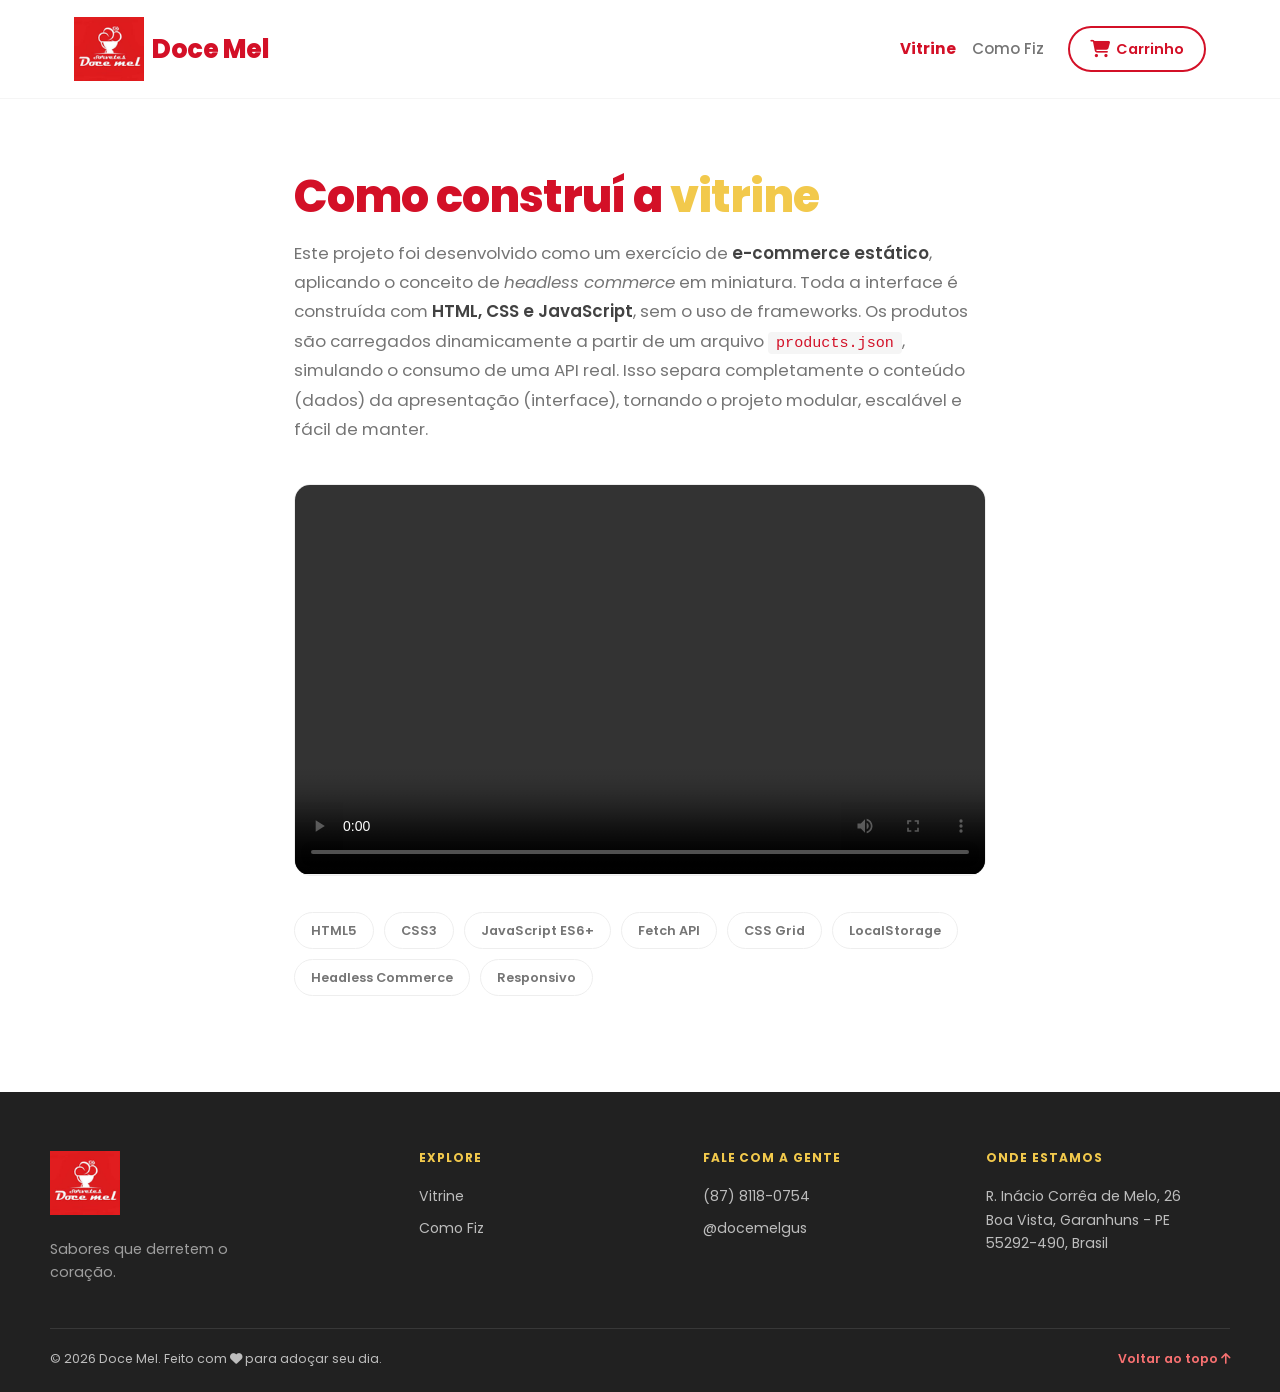
==== commit b99cf9c3: "removendo caracteres de escape" ====
--- a/como-fiz.html
+++ b/como-fiz.html
@@ -63,7 +63,12 @@
         apresentação (interface), tornando o projeto modular, escalável e fácil de manter.
       </p>
 
-      <div class="como-fiz__video-wrapper" id="video-wrapper">\n        <video controls playsinline class="como-fiz__video" id="como-fiz-video">\n          <source src="videos/como-fiz_video.mp4" type="video/mp4" />\n          Seu navegador não suporta o elemento de vídeo.\n        </video>\n      </div>
+      <div class="como-fiz__video-wrapper" id="video-wrapper">
+        <video controls playsinline class="como-fiz__video" id="como-fiz-video">
+          <source src="videos/como-fiz_video.mp4" type="video/mp4" />
+          Seu navegador não suporta o elemento de vídeo.
+        </video>
+      </div>
 
       <div class="como-fiz__techs" id="tech-tags">
         <span class="como-fiz__tech-tag">HTML5</span>
